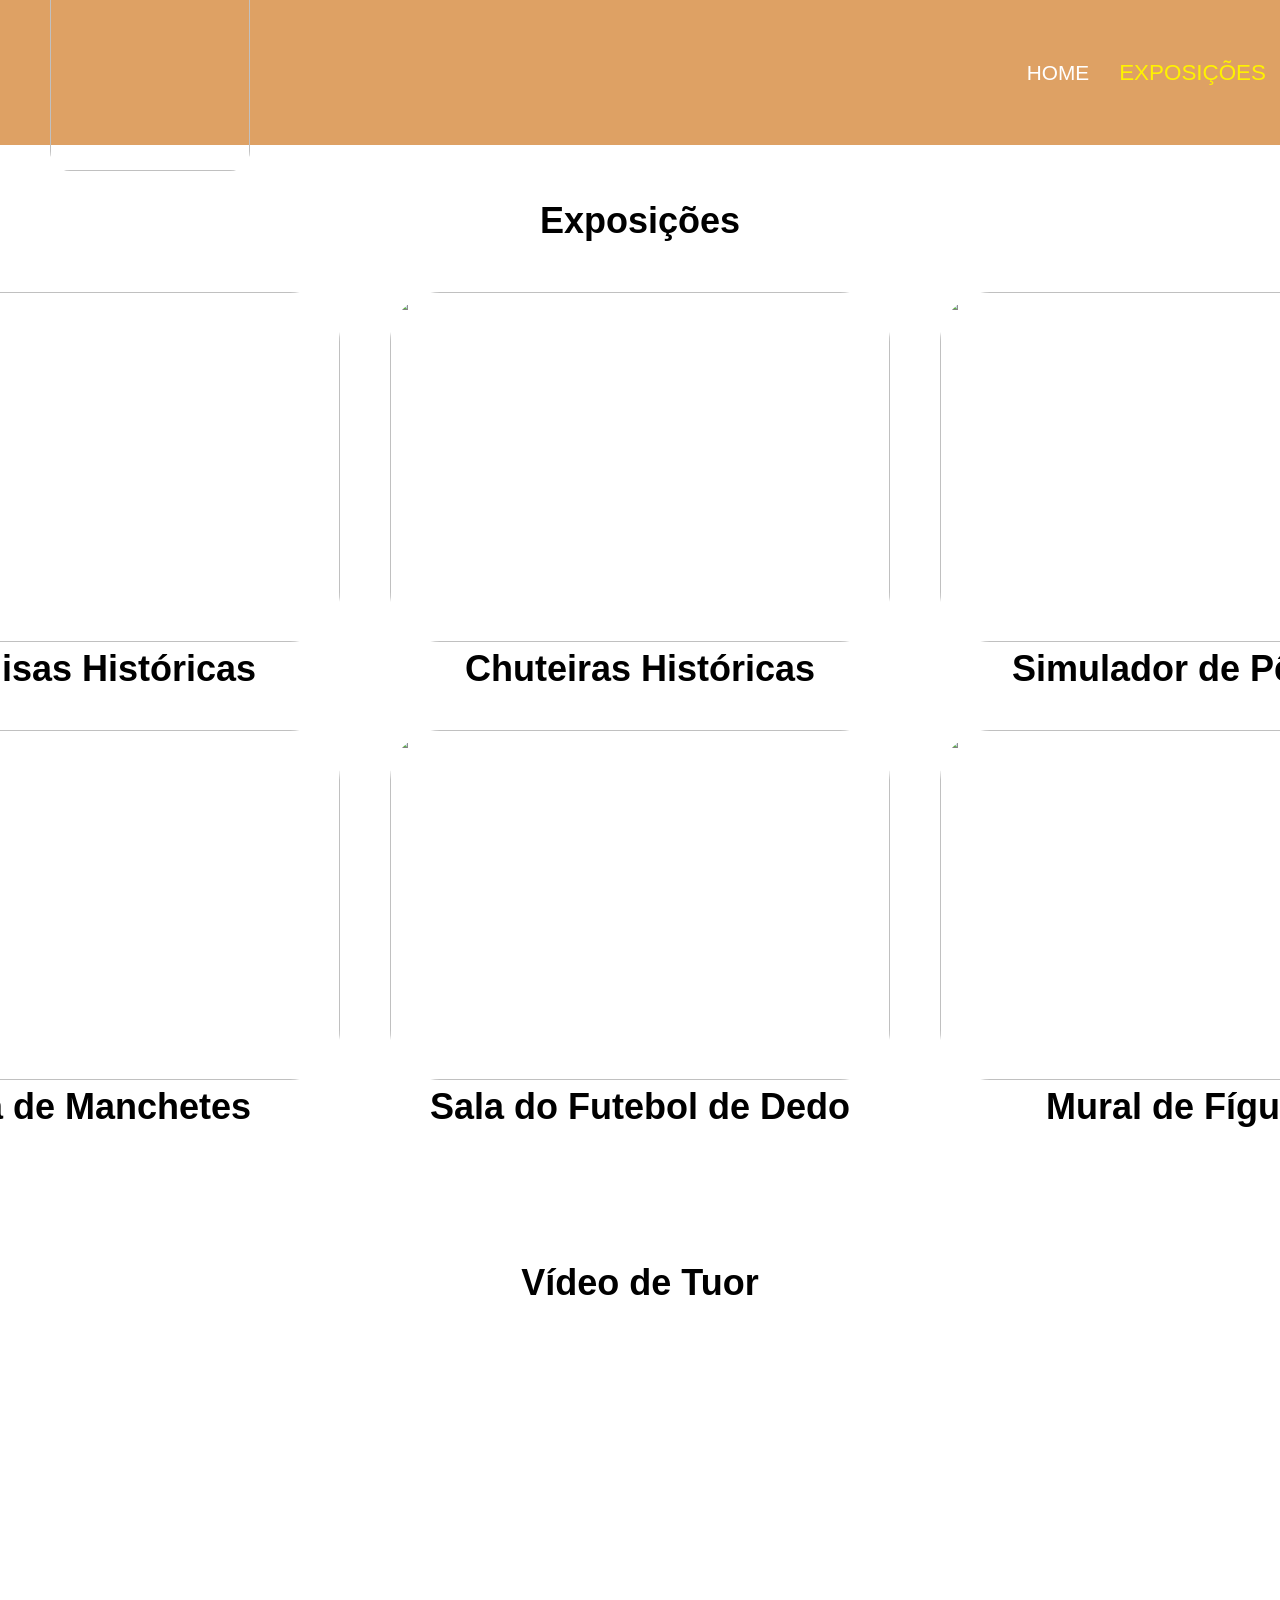
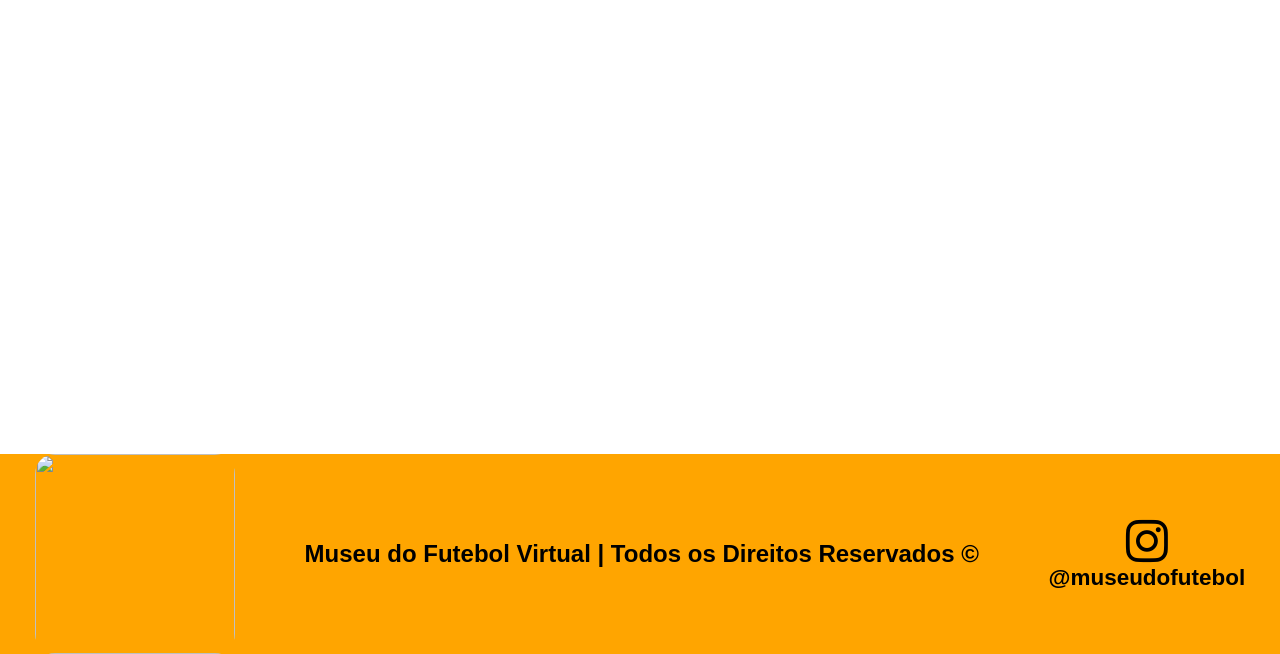
==== telas/exposicoes.html @ 295b46c5 "Add files via upload" ====
<!DOCTYPE html>
<html lang="pt-br">
<head>
    <meta charset="UTF-8">
    <meta name="viewport" content="width=device-width, initial-scale=1.0">
    <title>Museu do Futebol Digital</title>
    <link rel="stylesheet" href="https://cdnjs.cloudflare.com/ajax/libs/font-awesome/6.0.0/css/all.min.css">
    <link rel="stylesheet" href="../estilo/style.css">
</head>
<body>
     <header>
        <div>
            <a href="index.html"><img src="../img/logo.png" class="logo"></a>
            <nav>
                <ul>
                    <li><a href="index.html">Home</a></li>
                    <li><a href="exposicoes.html" class="active">Exposições</a></li>
                </ul>
            </nav>
        </div>
     </header>

    <main>  
        <section id="exposicoes" class="section_exposições">
            <h1>Exposições</h1>
            <div class="exposicoes">
                <div class="exposicao">
                    <img src="../img/exposição1.jpg">
                    <h2>Camisas Históricas</h2>
                </div>
                <div class="exposicao">
                    <img src="../img/exposição2.webp">
                    <h2>Chuteiras Históricas</h2>
                </div>
                <div class="exposicao">
                    <img src="../img/exposição3.jpg">
                    <h2>Simulador de Pênalti</h2>
                </div>
                <div class="exposicao">
                    <img src="../img/exposição4.jpg">
                    <h2>Sala de Manchetes</h2>
                </div>
                <div class="exposicao">
                    <img src="../img/exposição5.jpg">
                    <h2>Sala do Futebol de Dedo</h2>
                </div>
                <div class="exposicao">
                    <img src="../img/exposição6.png">
                    <h2>Mural de Fíguras</h2>
                </div>
            </div>
        </section>

        <section class="section_tuor">
            <h1>Vídeo de Tuor</h1>
            <iframe width="1000" height="600" src="https://www.youtube.com/embed/rJK9_L-9g8w?si=XX-Mmu_v46Ml9GeZ" title="YouTube video player" frameborder="0" allow="accelerometer; autoplay; clipboard-write; encrypted-media; gyroscope; picture-in-picture; web-share" referrerpolicy="strict-origin-when-cross-origin" allowfullscreen></iframe>
        </section>
    </main>

     <footer>
        <img src="../img/logo.png" class="logo">
        <h2>Museu do Futebol Virtual | Todos os Direitos Reservados ©</h2>
        <div class="redes_sociais">
            <i class="fa-brands fa-instagram"></i>
            <a href="https://www.instagram.com/museudofutebol/" target="_blank"><h3>@museudofutebol</h3></a>
        </div>
    </footer>
</body>
</html>
---- estilo/style.css ----
*{
    border: 0;
    padding: 0;
    margin: 0;
}

body{
    font-family: 'Segoe UI', Tahoma, Geneva, Verdana, sans-serif;
}

header{
    background-image: url(img/banner3-3.png);
    background-position: center;
    background-repeat: no-repeat;
    background-size: cover;
    height: 200px;
}

header div{
    display: flex;
    justify-content: space-between;
    align-items: center;
    background-color: rgba(202, 102, 3, 0.613);
    width: 95%;
    height: 5%;
    padding: 50px;
    position: fixed;
}

nav ul{
    display: flex;
    align-items: center;
    align-content: center;
    list-style: none;
    gap: 30px;
}

nav a{
    color: white;
    font-size: 1.3rem;
    text-decoration: none;
    font-family: 'Segoe UI', Tahoma, Geneva, Verdana, sans-serif;
    text-transform: uppercase;
}

nav a:hover{
    color: rgb(255, 242, 0);
    transform: scale(1.2);
    text-decoration: none;
}

.active{
    color: rgb(255, 242, 0);
    font-size: 1.4rem;
}

.logo{
    height: 200px;
    width: 200px;;
    border-radius: 20px;
}

section{
    margin-bottom: 100px;
}

section img{
    height: 400px;
    min-width: 550px;
    border-radius: 50px;
}

main{
    display: flex;
    flex-direction: column;
    align-items: center;
    gap: 150px;
}

.infoDiv{
    margin: 20px;
}

.section_sobre{
    display: flex;
    align-items: center;
    gap: 50px;
    font-size: 1.3rem; 
}

.text_sobre{
    display: flex;
    flex-direction: column;
    gap: 25px;
}

.section_sobre p{ 
    text-align: justify;
    width: 70%;
}

.section_historia{
    display: flex;
    flex-direction: row-reverse;
    gap: 50px;
    align-items: center;
    font-size: 1.3rem; 
}

.text_historia{
    display: flex;
    flex-direction: column;
    align-items: end;
    gap: 25px;
}

.section_historia p{ 
    text-align: justify;
    width: 70%;
}

.section_loc{
    display: flex;
    flex-direction: column;
    gap: 50px;
    align-items: center;
    font-size: 1.5rem; 
}

.text_loc{
    text-align: center;
    font-size: 1.8rem; 
}

.section_loc p{ 
    text-align: justify;
}

.section_exposições{
    display: flex;
    flex-direction: column;
    gap: 50px;
    align-items: center;
    font-size: 1.5rem; 
}

.exposicoes{
    display: grid;
    height: 80vh;
    grid-template-columns: repeat(3, 1fr);
    grid-template-rows: 0.8fr;
    grid-column-gap: 50px;
    grid-row-gap: 40px;
}

.exposicao{
    text-align: center;
}

.exposicao img{
    height: 350px;
    width: 500px;
    min-width: 500px;
}

.exposicao img:hover{
    transform: scale(1.02);
    transition: transform 0.5s;
}

.section_tuor{
    display: flex;
    flex-direction: column;
    gap: 50px;
    align-items: center;
    font-size: 1.5rem; 
}

footer{
    background-color: orange;
    color: black;
    height: 200px;
    display: flex;
    justify-content: space-around;
    align-items: center;
}

.redes_sociais{
    display: flex;
    flex-direction: column;
    justify-content: center;
    align-items: center;
}

.redes_sociais i{
    font-size: 3rem;
}

.redes_sociais a{
    text-decoration: none;
    font-size: 1.2rem;
    color: black;
}
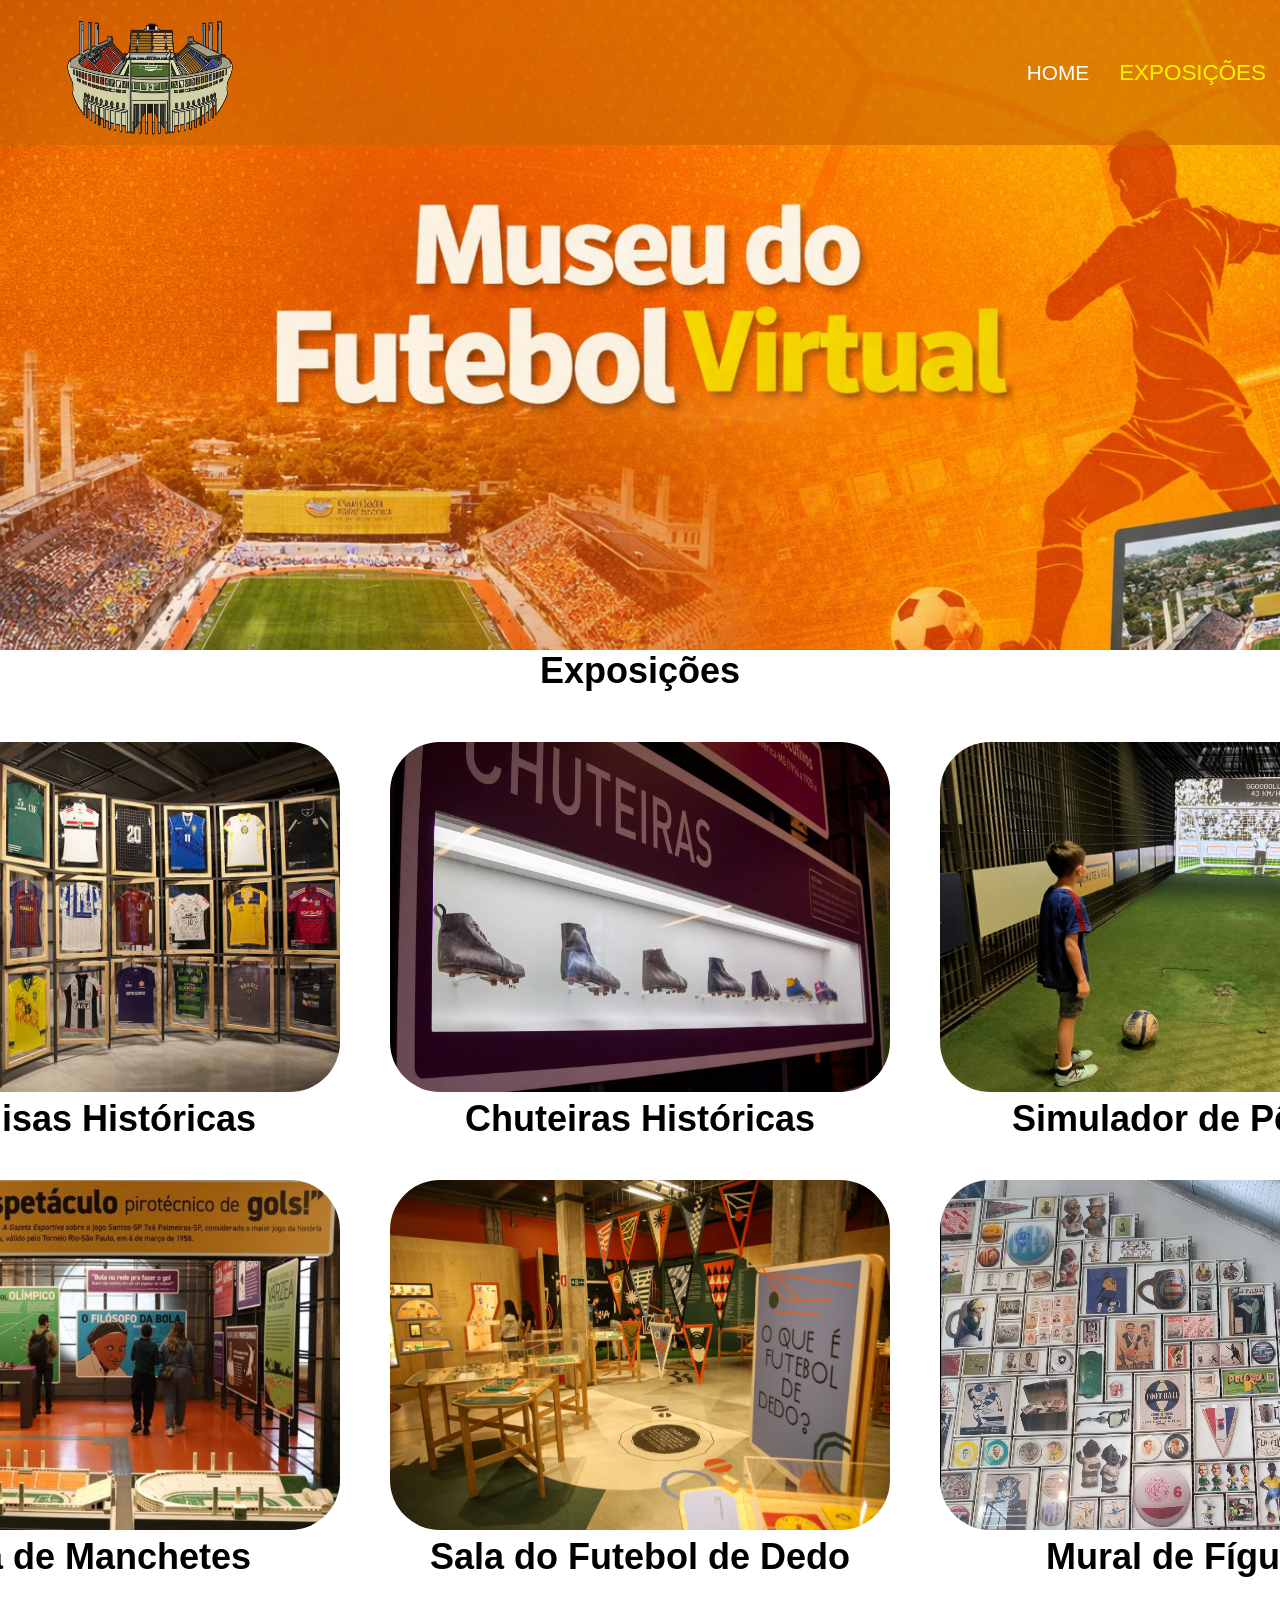
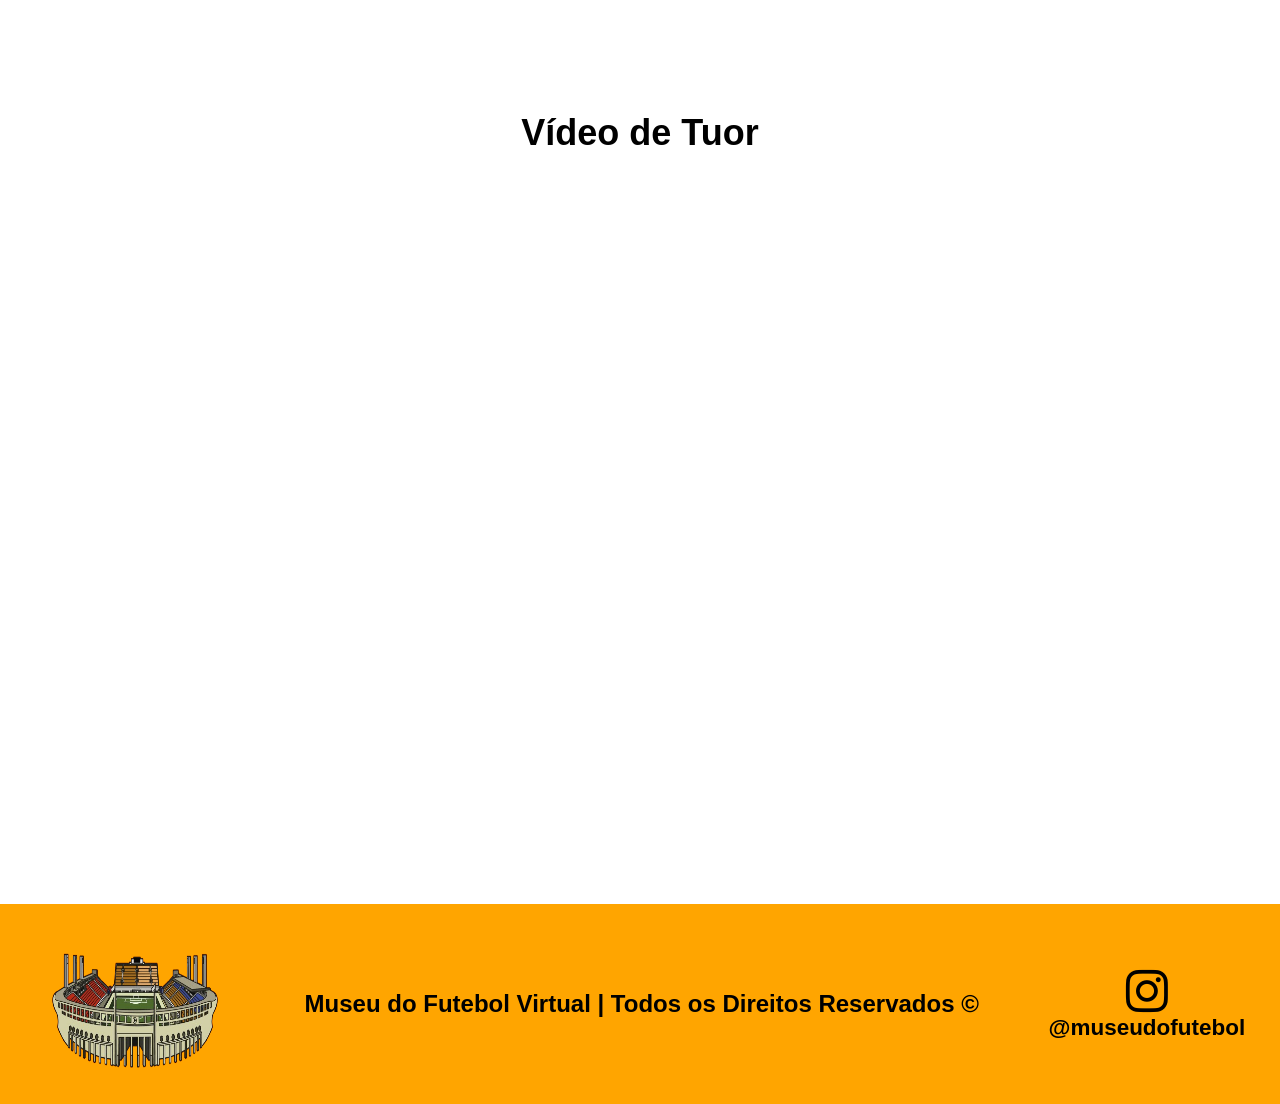
==== commit e4de2ae3: "Add files via upload" ====
--- a/telas/exposicoes.html
+++ b/telas/exposicoes.html
@@ -13,7 +13,7 @@
             <a href="index.html"><img src="../img/logo.png" class="logo"></a>
             <nav>
                 <ul>
-                    <li><a href="index.html">Home</a></li>
+                    <li><a href="../index.html">Home</a></li>
                     <li><a href="exposicoes.html" class="active">Exposições</a></li>
                 </ul>
             </nav>
--- a/estilo/style.css
+++ b/estilo/style.css
@@ -9,11 +9,11 @@
 }
 
 header{
-    background-image: url(img/banner3-3.png);
+    background-image: url(../img/banner3-3.png);
     background-position: center;
     background-repeat: no-repeat;
     background-size: cover;
-    height: 200px;
+    height: 650px;
 }
 
 header div{
@@ -134,6 +134,12 @@
 
 .section_loc p{ 
     text-align: justify;
+}
+
+.section_loc iframe{
+    border-radius: 20px;
+    padding: 8px;
+    background-color: black;
 }
 
 .section_exposições{
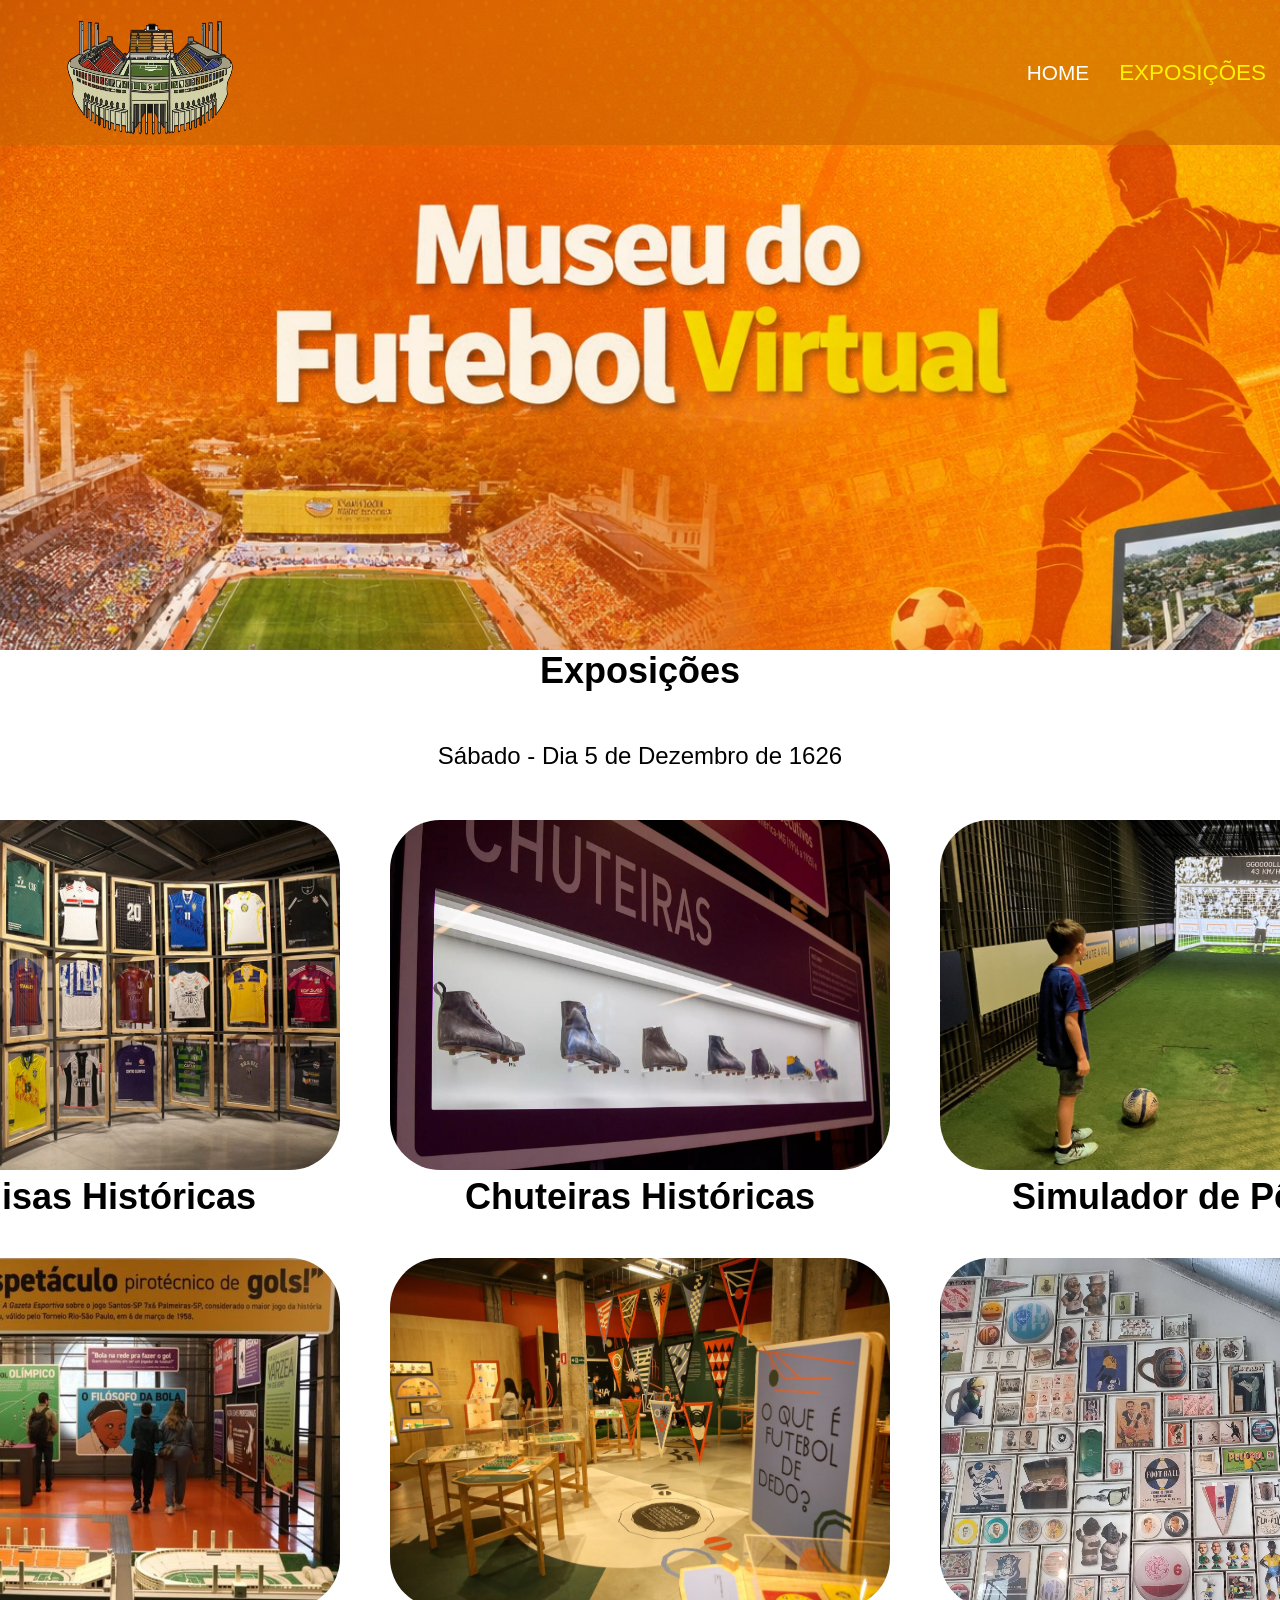
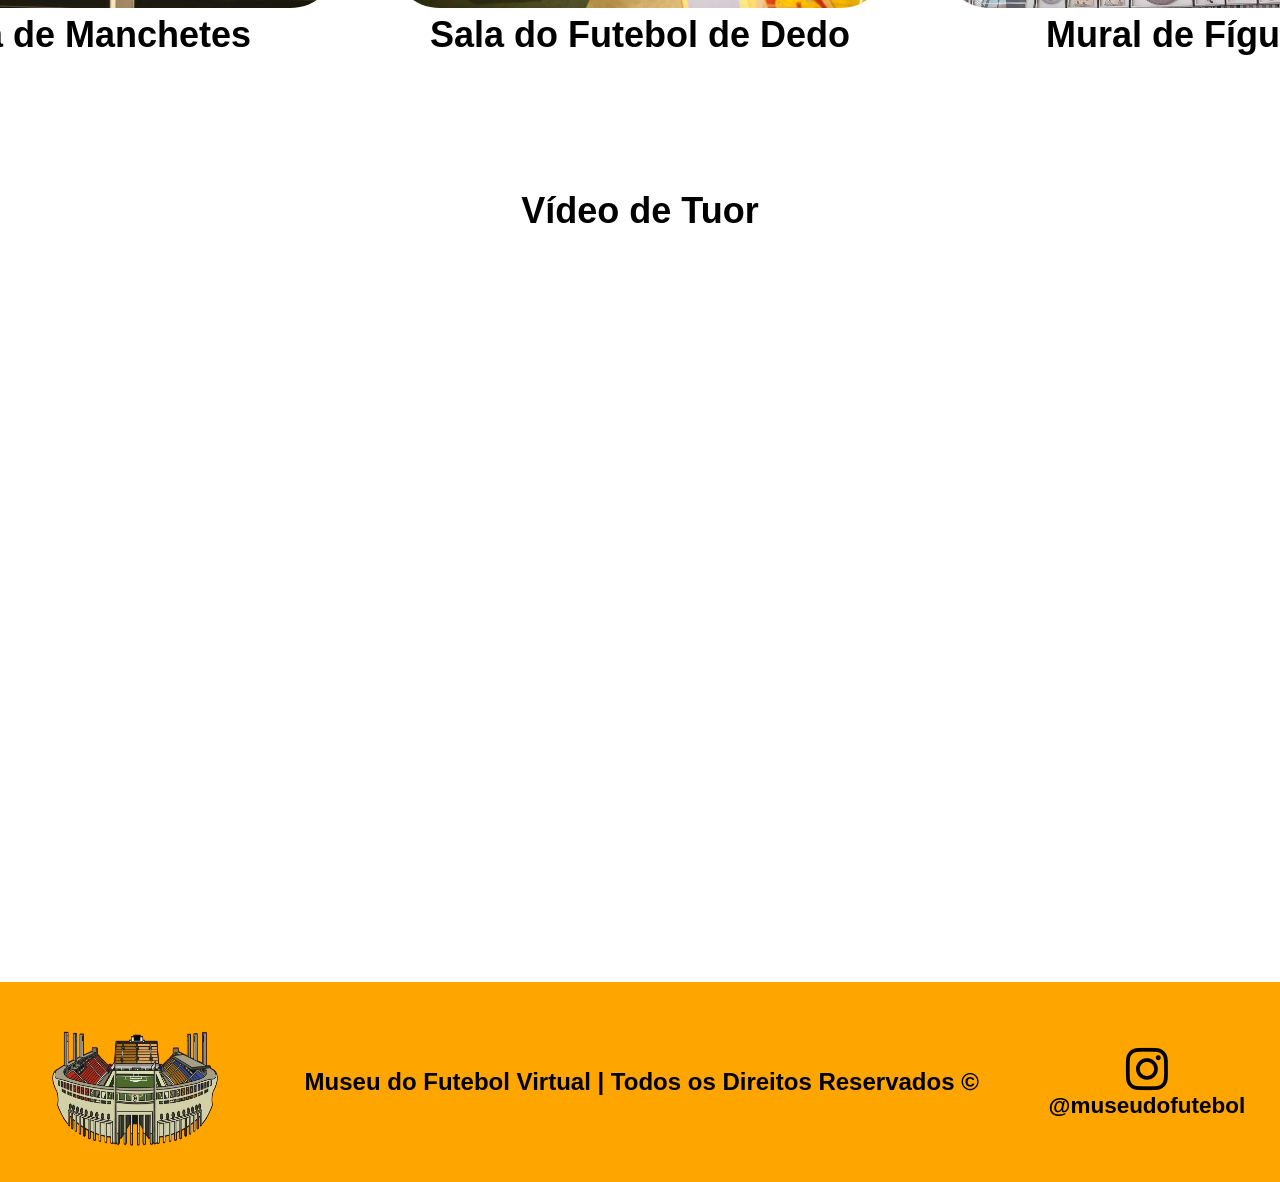
==== commit c61ba2ae: "Add files via upload" ====
--- a/telas/exposicoes.html
+++ b/telas/exposicoes.html
@@ -7,45 +7,60 @@
     <link rel="stylesheet" href="https://cdnjs.cloudflare.com/ajax/libs/font-awesome/6.0.0/css/all.min.css">
     <link rel="stylesheet" href="../estilo/style.css">
 </head>
+<script>
+    function abrirPopup(nome, imagem, descricao){
+        url =`popup.html?produto=${encodeURIComponent(nome)}&imagem=${encodeURIComponent(imagem)}&descricao=${encodeURIComponent(descricao)}` 
+        window.open(url, "_blank", "width=850, height=450")
+    }
+</script>
 <body>
-     <header>
-        <div>
-            <a href="index.html"><img src="../img/logo.png" class="logo"></a>
-            <nav>
-                <ul>
-                    <li><a href="../index.html">Home</a></li>
-                    <li><a href="exposicoes.html" class="active">Exposições</a></li>
-                </ul>
-            </nav>
-        </div>
-     </header>
+    <header>
+       <div>
+           <a href="index.html"><img src="../img/logo.png" class="logo"></a>
+           <nav>
+               <ul>
+                   <li><a href="../index.html">Home</a></li>
+                   <li><a href="exposicoes.html" class="active">Exposições</a></li>
+               </ul>
+           </nav>
+       </div>
+    </header>
 
     <main>  
         <section id="exposicoes" class="section_exposições">
             <h1>Exposições</h1>
-            <div class="exposicoes">
+            <p>
+                <script>
+                    data = new Date
+                    diaSemana = new Array('Domingo', 'Segunda-feira', 'Terça-feira', 'Quarta-feira', 'Quinta-feira', 'Sexta-feira', 'Sábado')
+                    meses = new Array('Janeiro', 'Fevereiro', 'Março', 'Abril', 'Maio', 'Junho', 'Julho', 'Agosto', 'Setembro', 'Outubro', 'Novembro', 'Dezembro')
+
+                    document.write(`${diaSemana[data.getDay()]} - Dia ${data.getDate()} de ${meses[data.getMonth()]} de ${data.getFullYear() - 400}`)
+                </script>
+            </p>
+            <div class="exposicoes" >
                 <div class="exposicao">
-                    <img src="../img/exposição1.jpg">
+                    <img src="../img/exposição1.jpg" onclick="abrirPopup('Camisas Históricas', '../img/exposição1.jpg', 'Uma exposição que mostracamisas de time históricas de uma diversidade de clubes do mundo.')">
                     <h2>Camisas Históricas</h2>
                 </div>
                 <div class="exposicao">
-                    <img src="../img/exposição2.webp">
+                    <img src="../img/exposição2.webp" onclick="abrirPopup('Chuteiras Históricas', '../img/exposição2.webp', 'Uma exposição que mostracamisas de time históricas de uma diversidade de clubes do mundo.')">
                     <h2>Chuteiras Históricas</h2>
                 </div>
                 <div class="exposicao">
-                    <img src="../img/exposição3.jpg">
+                    <img src="../img/exposição3.jpg" onclick="abrirPopup('Simulador de Pênalti', '../img/exposição3.jpg', 'Uma exposição que mostracamisas de time históricas de uma diversidade de clubes do mundo.')">
                     <h2>Simulador de Pênalti</h2>
                 </div>
-                <div class="exposicao">
-                    <img src="../img/exposição4.jpg">
+                <div class="exposicao" >
+                    <img src="../img/exposição4.jpg" onclick="abrirPopup('Sala de Manchetes', '../img/exposição4.jpg', 'Uma exposição que mostracamisas de time históricas de uma diversidade de clubes do mundo.')">
                     <h2>Sala de Manchetes</h2>
                 </div>
                 <div class="exposicao">
-                    <img src="../img/exposição5.jpg">
+                    <img src="../img/exposição5.jpg" onclick="abrirPopup('Sala do Futebol de Dedo', '../img/exposição5.jpg', 'Uma exposição que mostracamisas de time históricas de uma diversidade de clubes do mundo.')">
                     <h2>Sala do Futebol de Dedo</h2>
                 </div>
                 <div class="exposicao">
-                    <img src="../img/exposição6.png">
+                    <img src="../img/exposição6.png" onclick="abrirPopup('Mural de Fíguras', '../img/exposição6.png', 'Uma exposição que mostracamisas de time históricas de uma diversidade de clubes do mundo.')">
                     <h2>Mural de Fíguras</h2>
                 </div>
             </div>
--- a/estilo/style.css
+++ b/estilo/style.css
@@ -172,6 +172,7 @@
 .exposicao img:hover{
     transform: scale(1.02);
     transition: transform 0.5s;
+    cursor: pointer;
 }
 
 .section_tuor{
@@ -180,6 +181,36 @@
     gap: 50px;
     align-items: center;
     font-size: 1.5rem; 
+}
+
+.section-popup{
+    margin-top: 100px;
+    display: flex;
+    flex-direction: column;
+    justify-content: start;
+    align-items:center;
+}
+
+.section-popup div{
+    background-color: rgb(224, 223, 221);
+    border-radius: 20px;
+    border: 3px solid black;
+    padding: 50px;
+}
+
+.section-popup div img{
+    width: 700px;
+    height: 550px;
+}
+
+.section-popup div h1{
+    text-align: center;
+    font-size: 2rem;
+}
+
+.section-popup div p{
+    text-align: center;
+    font-size: 1.2rem;
 }
 
 footer{
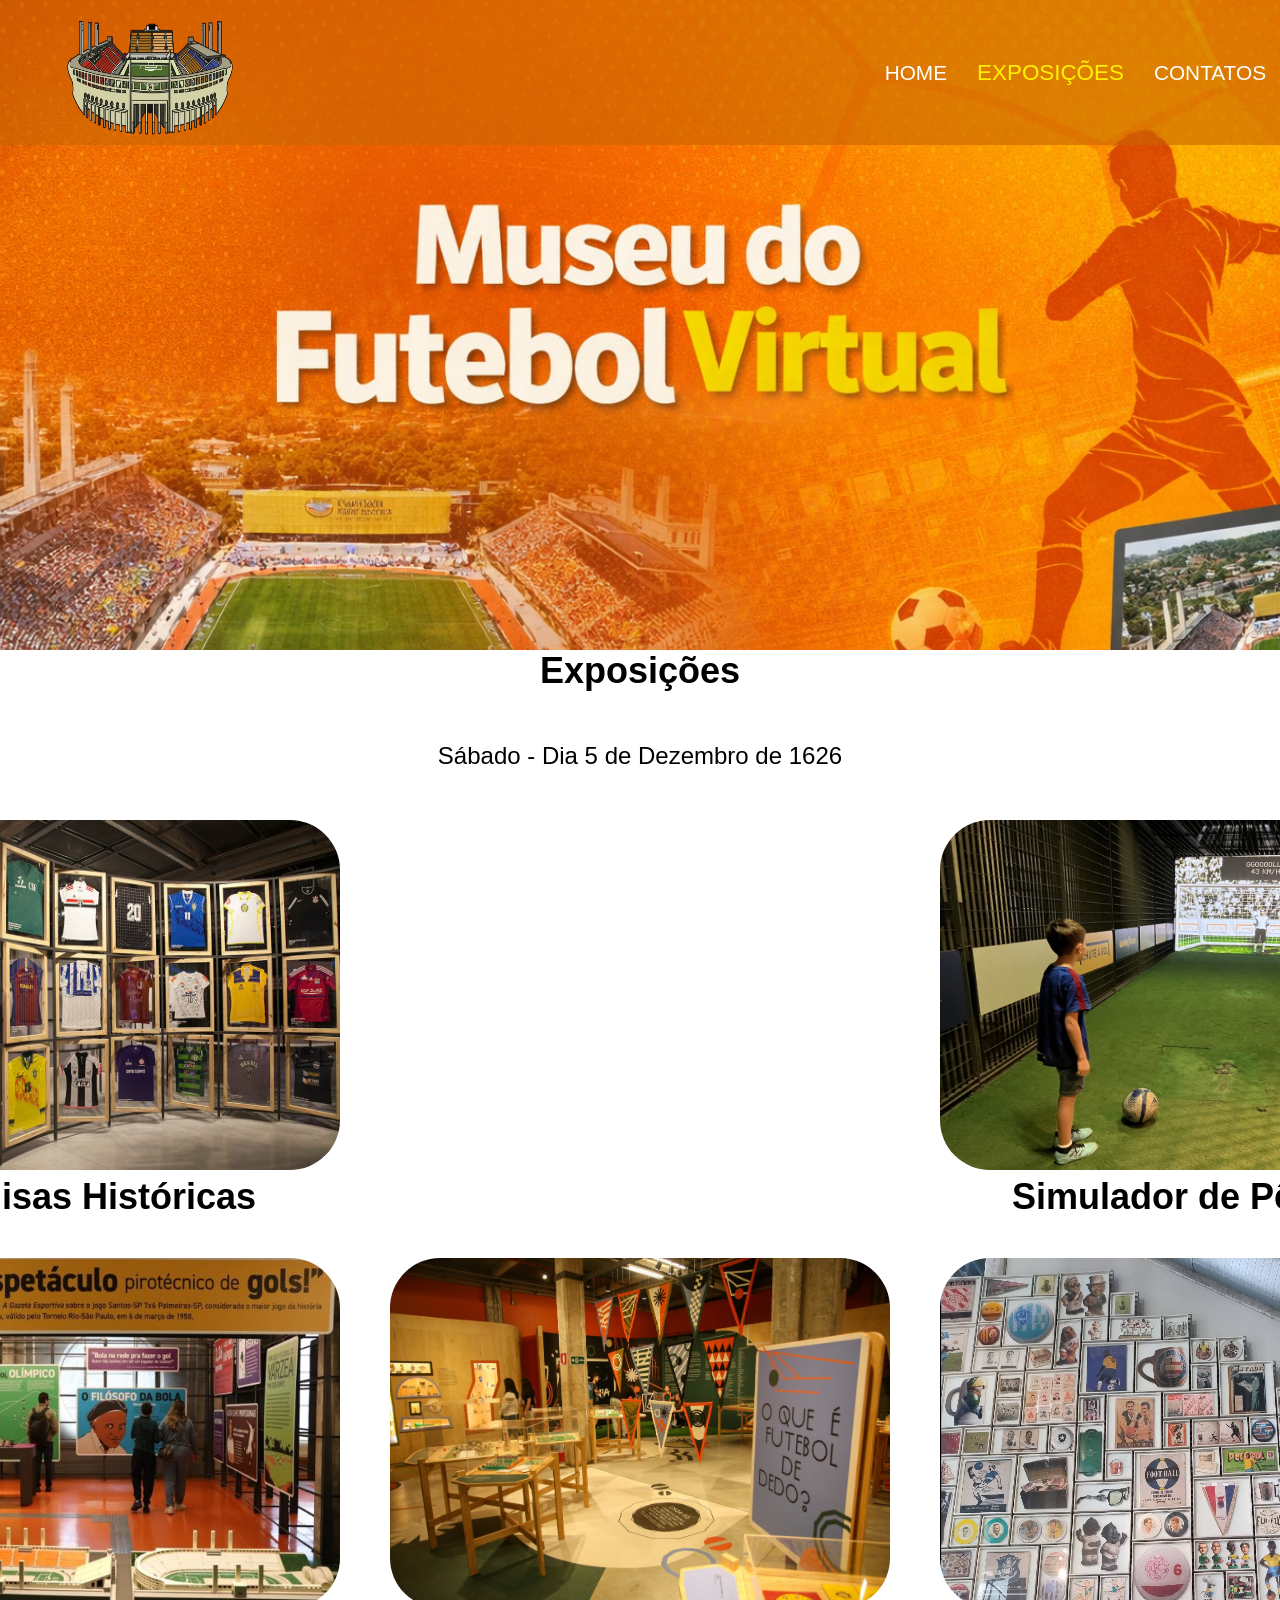
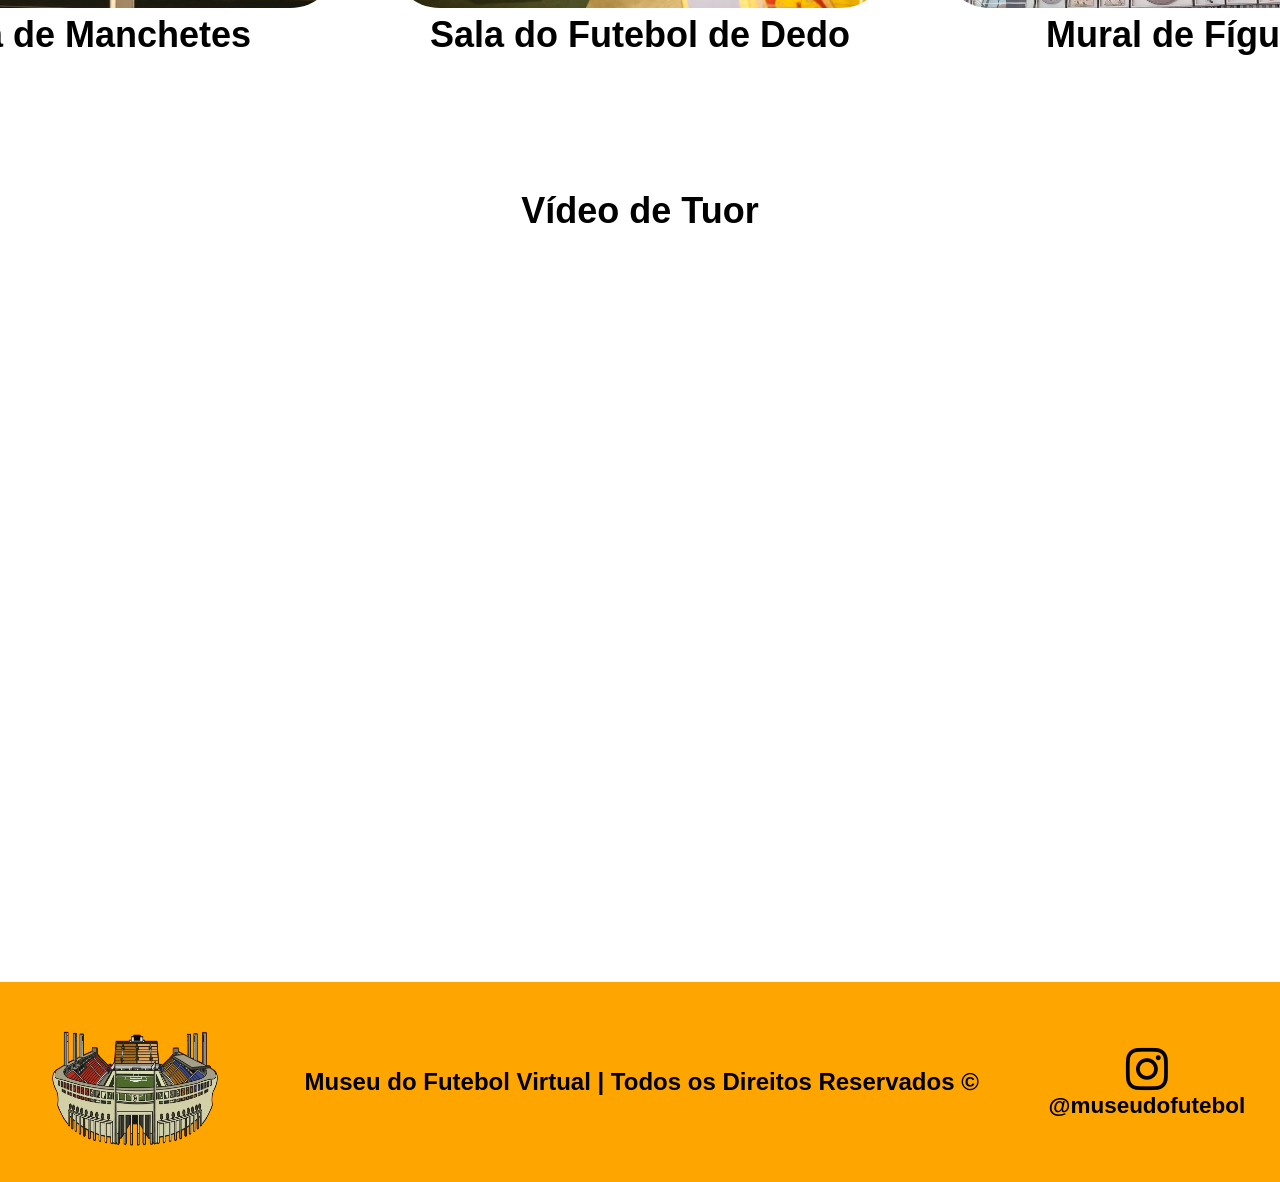
==== commit d3168792: "Add files via upload" ====
--- a/telas/exposicoes.html
+++ b/telas/exposicoes.html
@@ -21,6 +21,7 @@
                <ul>
                    <li><a href="../index.html">Home</a></li>
                    <li><a href="exposicoes.html" class="active">Exposições</a></li>
+                   <li><a href="./contatos.html">Contatos</a></li>
                </ul>
            </nav>
        </div>
@@ -39,34 +40,34 @@
                 </script>
             </p>
             <div class="exposicoes" >
-                <div class="exposicao">
+                <div class="exposicao hidden">
                     <img src="../img/exposição1.jpg" onclick="abrirPopup('Camisas Históricas', '../img/exposição1.jpg', 'Uma exposição que mostracamisas de time históricas de uma diversidade de clubes do mundo.')">
                     <h2>Camisas Históricas</h2>
                 </div>
-                <div class="exposicao">
+                <div class="exposicao hidden">
                     <img src="../img/exposição2.webp" onclick="abrirPopup('Chuteiras Históricas', '../img/exposição2.webp', 'Uma exposição que mostracamisas de time históricas de uma diversidade de clubes do mundo.')">
                     <h2>Chuteiras Históricas</h2>
                 </div>
-                <div class="exposicao">
+                <div class="exposicao hidden">
                     <img src="../img/exposição3.jpg" onclick="abrirPopup('Simulador de Pênalti', '../img/exposição3.jpg', 'Uma exposição que mostracamisas de time históricas de uma diversidade de clubes do mundo.')">
                     <h2>Simulador de Pênalti</h2>
                 </div>
-                <div class="exposicao" >
+                <div class="exposicao hidden" >
                     <img src="../img/exposição4.jpg" onclick="abrirPopup('Sala de Manchetes', '../img/exposição4.jpg', 'Uma exposição que mostracamisas de time históricas de uma diversidade de clubes do mundo.')">
                     <h2>Sala de Manchetes</h2>
                 </div>
-                <div class="exposicao">
+                <div class="exposicao hidden">
                     <img src="../img/exposição5.jpg" onclick="abrirPopup('Sala do Futebol de Dedo', '../img/exposição5.jpg', 'Uma exposição que mostracamisas de time históricas de uma diversidade de clubes do mundo.')">
                     <h2>Sala do Futebol de Dedo</h2>
                 </div>
-                <div class="exposicao">
+                <div class="exposicao hidden">
                     <img src="../img/exposição6.png" onclick="abrirPopup('Mural de Fíguras', '../img/exposição6.png', 'Uma exposição que mostracamisas de time históricas de uma diversidade de clubes do mundo.')">
                     <h2>Mural de Fíguras</h2>
                 </div>
             </div>
         </section>
 
-        <section class="section_tuor">
+        <section class="section_tuor class="active">
             <h1>Vídeo de Tuor</h1>
             <iframe width="1000" height="600" src="https://www.youtube.com/embed/rJK9_L-9g8w?si=XX-Mmu_v46Ml9GeZ" title="YouTube video player" frameborder="0" allow="accelerometer; autoplay; clipboard-write; encrypted-media; gyroscope; picture-in-picture; web-share" referrerpolicy="strict-origin-when-cross-origin" allowfullscreen></iframe>
         </section>
@@ -80,5 +81,7 @@
             <a href="https://www.instagram.com/museudofutebol/" target="_blank"><h3>@museudofutebol</h3></a>
         </div>
     </footer>
+
+    <script src="../script.js"></script>
 </body>
 </html>
--- a/estilo/style.css
+++ b/estilo/style.css
@@ -237,4 +237,112 @@
     text-decoration: none;
     font-size: 1.2rem;
     color: black;
+}
+
+/* =========================================
+   ESTILOS DA PÁGINA DE CONTATO
+   ========================================= */
+
+.form-container {
+    /* Utiliza a mesma cor de fundo e borda dos popups para manter o padrão */
+    background-color: rgb(224, 223, 221);
+    border-radius: 20px;
+    border: 3px solid black;
+    padding: 50px;
+    width: 600px;
+    max-width: 90%;
+    margin-top: 150px; /* Para compensar o header fixo */
+    box-shadow: 15px 15px 0px rgba(202, 102, 3, 0.8); /* Sombra laranja estilizada */
+}
+
+.form-container h1 {
+    text-align: center;
+    font-size: 2.5rem;
+    margin-bottom: 30px;
+    color: black;
+}
+
+.form-container form {
+    display: flex;
+    flex-direction: column;
+    gap: 25px; /* Espaçamento entre os campos */
+}
+
+.input-group {
+    display: flex;
+    flex-direction: column;
+    gap: 8px;
+}
+
+.form-container label {
+    font-size: 1.3rem;
+    font-weight: bold;
+    color: #333;
+}
+
+.form-container input, 
+.form-container textarea {
+    width: 100%;
+    padding: 15px;
+    font-size: 1.1rem;
+    border: 2px solid gray;
+    border-radius: 10px;
+    font-family: 'Segoe UI', Tahoma, Geneva, Verdana, sans-serif;
+    outline: none;
+    transition: all 0.3s ease;
+    box-sizing: border-box; /* Garante que o padding não quebre a largura */
+}
+
+/* Efeito quando o usuário clica no campo para digitar */
+.form-container input:focus, 
+.form-container textarea:focus {
+    border-color: black;
+    box-shadow: 0 0 8px rgba(202, 102, 3, 0.5);
+}
+
+/* Estilização do botão de envio */
+.btn-enviar {
+    background-color: orange; /* Cor padrão do seu footer */
+    color: black;
+    font-size: 1.3rem;
+    font-weight: bold;
+    text-transform: uppercase;
+    padding: 15px;
+    border: 3px solid black;
+    border-radius: 15px;
+    cursor: pointer;
+    margin-top: 10px;
+    transition: transform 0.3s, background-color 0.3s;
+}
+
+/* Efeito ao passar o mouse no botão */
+.btn-enviar:hover {
+    transform: scale(1.05); /* Segue o mesmo padrão de escala do seu nav e imgs */
+    background-color: #ffcc00; /* Um tom de laranja/amarelo mais claro */
+}
+
+.hidden {
+    opacity: 0;
+    transform: translateY(50px);
+    transition: opacity 0.8s ease-out, transform 0.8s ease-out;
+}
+
+/* Estado final (visível e na posição original) */
+.show {
+    opacity: 1;
+    transform: translateY(0);
+}
+
+/* Efeito alternativo para vir da esquerda (opcional) */
+.hidden-left {
+    opacity: 0;
+    transform: translateX(-50px);
+    transition: opacity 0.8s ease-out, transform 0.8s ease-out;
+}
+
+/* Efeito alternativo para vir da direita (opcional) */
+.hidden-right {
+    opacity: 0;
+    transform: translateX(50px);
+    transition: opacity 0.8s ease-out, transform 0.8s ease-out;
 }
